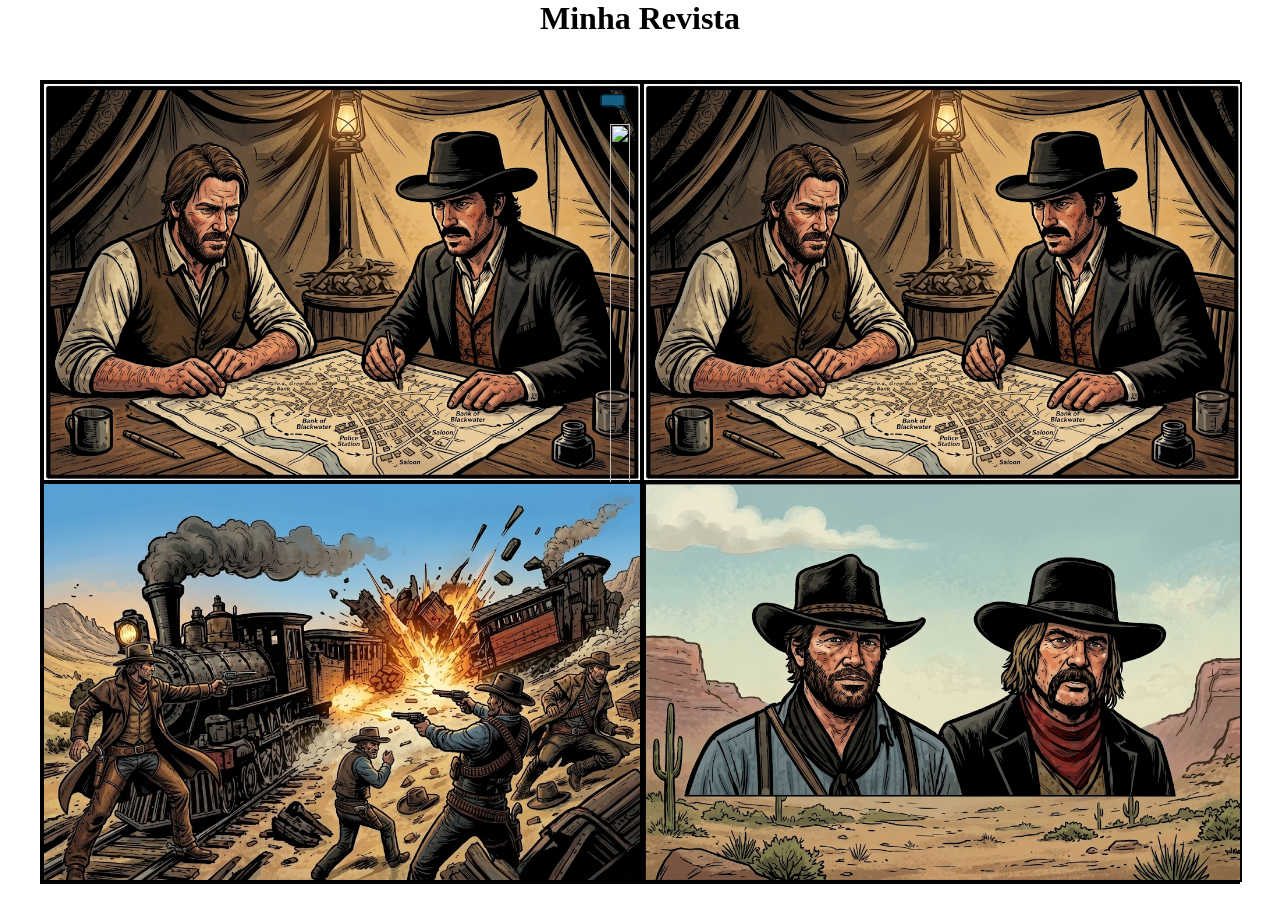
==== index.html @ ac2c47ff "primeiro commit" ====
<!DOCTYPE html>
<html lang="en">

<head>
    <link rel="stylesheet" href="estilo.css">
    <script src="js.js"></script>
    <meta charset="UTF-8">
    <meta name="viewport" content="width=device-width, initial-scale=1.0">
    <title>Revista</title>
</head>

<body>
    <header>
        <h1>Minha Revista</h1>
    </header>
    <div id="container">
        <audio id="meuAudio">
            <source src="som.mp3" type="audio/mpeg">
           
        </audio>

        <div>
            <img id="balao" src="imagens/SAGA RED DEAD/bala2.png" onmouseover="balao()" onmouseout="balao2()" alt="">
            <img id="som" src="som.png"  onclick="tocarSom()">
            <img id="bal1" src="imagens/SAGA RED DEAD/balao.png" alt="">
             <img src="imagens/SAGA RED DEAD/2_processed.png" alt="">
           
        </div>
        <div>
            <img id="balao" src="bala2.png"">
            <img src="imagens/SAGA RED DEAD/2_processed.png" alt="">
        </div>
        <div>
            <img id="balao" src="bala2.png" alt="">
            <img src="imagens/SAGA RED DEAD/3_processed.png" alt="">
        </div>
        <div>
            <img id="balao" src="bala2.png" alt="">
            <img src="imagens/SAGA RED DEAD/4_processed.png" alt="">
        </div>
    </div>


</body>

</html>
---- estilo.css ----
* {
    padding: 0;
    margin: 0;
    box-sizing: border-box;
}

header {
    width: 100%;
    text-align: center;
    height: 80px;
}

#container {
    display: grid;
    margin: auto;
    width: 1200px;
    min-height: 600px;

    border: solid 2px black;
    grid-template-columns: auto auto;
   
}

#container div {
    background-color: #f1f1f1;
    border: 1px solid black;
   border: solid 2px black;
    font-size: 30px;
    text-align: center;
    width: 600px;
    height: 400px;
    position: relative;
}
#container img{
    width: 100%;
    height: 100%;
}
#container #balao{
  position: absolute;
  width: 5%;
  height: 5%;
  right: 10px;
  top: 10px;  
}

#container #som{
 position: absolute;
  width: 20px;
  right: 10px;
  top: 40px;  
}
#container #bal1{
  position: absolute;
    width: 50%;
    height: 20%;
    top: 0px;
    left: 140px; 
    display: none;
}


#botoes {
    margin: auto;
    width: 1200px;
    margin-top: -5px;
    background-color: blue;
  
}

#esquerda{
    width: 500px;
    background-color: blueviolet;
    height: 30px;
    float: left;
}

#direita {
    width: 500px;
    height: 30px;
    text-align: right;
    float: right;
    background-color: rgb(189, 226, 43);

}
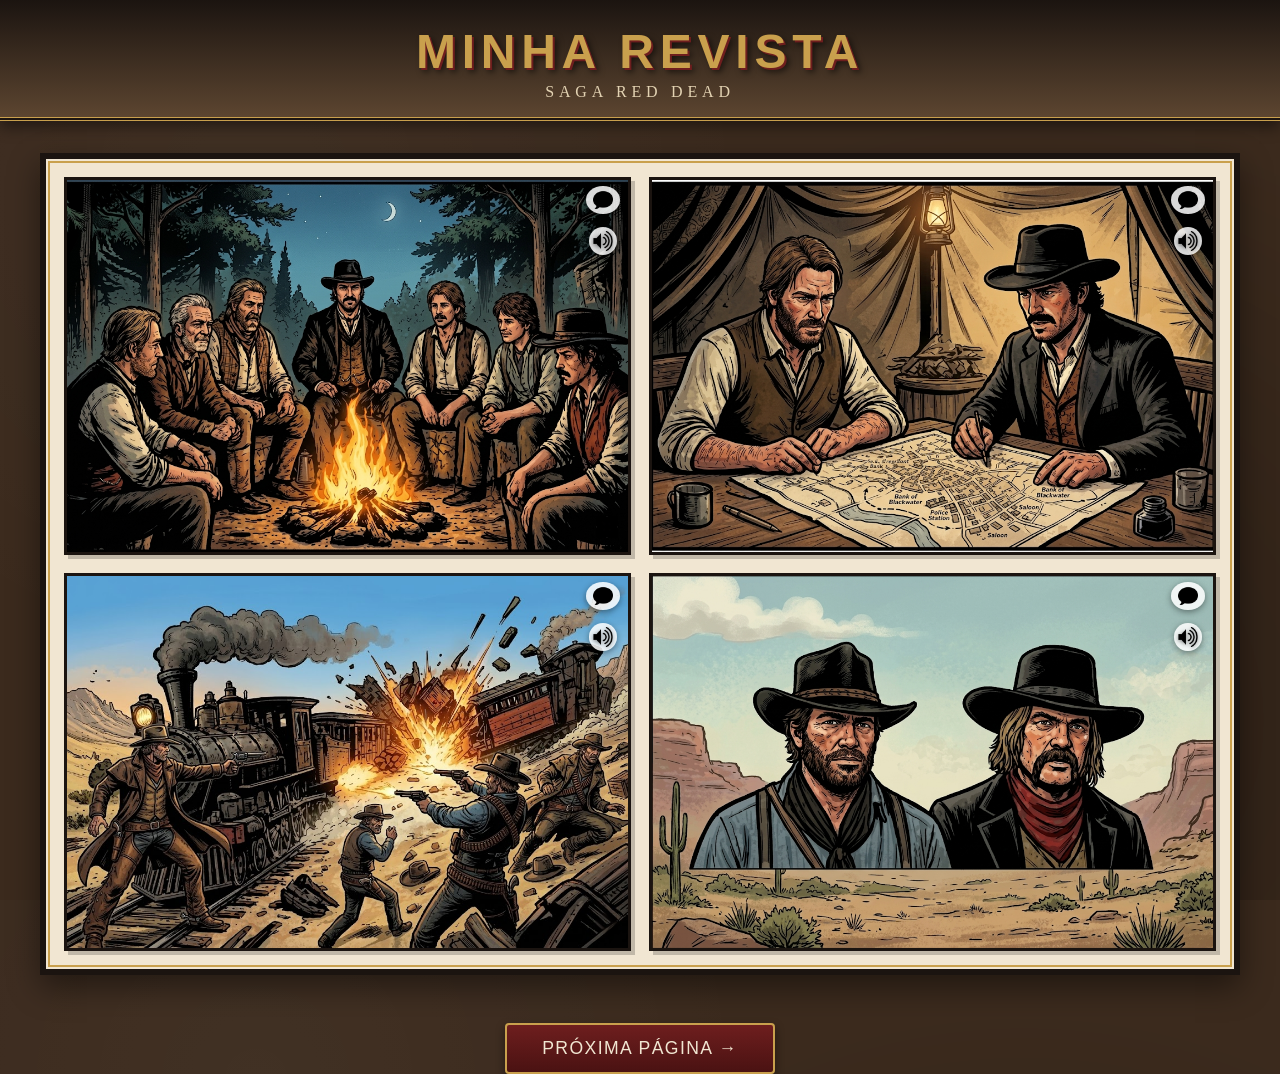
==== commit e56413a0: "som e baloes adicionados" ====
--- a/index.html
+++ b/index.html
@@ -1,46 +1,117 @@
 <!DOCTYPE html>
-<html lang="en">
+<html lang="pt-br">
 
 <head>
     <link rel="stylesheet" href="estilo.css">
-    <script src="js.js"></script>
     <meta charset="UTF-8">
     <meta name="viewport" content="width=device-width, initial-scale=1.0">
-    <title>Revista</title>
+    <title>Minha Revista — Saga Red Dead</title>
 </head>
 
 <body>
     <header>
         <h1>Minha Revista</h1>
+        <p class="subtitulo">Saga Red Dead</p>
     </header>
-    <div id="container">
-        <audio id="meuAudio">
-            <source src="som.mp3" type="audio/mpeg">
-           
-        </audio>
 
-        <div>
-            <img id="balao" src="imagens/SAGA RED DEAD/bala2.png" onmouseover="balao()" onmouseout="balao2()" alt="">
-            <img id="som" src="som.png"  onclick="tocarSom()">
-            <img id="bal1" src="imagens/SAGA RED DEAD/balao.png" alt="">
-             <img src="imagens/SAGA RED DEAD/2_processed.png" alt="">
-           
-        </div>
-        <div>
-            <img id="balao" src="bala2.png"">
-            <img src="imagens/SAGA RED DEAD/2_processed.png" alt="">
-        </div>
-        <div>
-            <img id="balao" src="bala2.png" alt="">
-            <img src="imagens/SAGA RED DEAD/3_processed.png" alt="">
-        </div>
-        <div>
-            <img id="balao" src="bala2.png" alt="">
-            <img src="imagens/SAGA RED DEAD/4_processed.png" alt="">
-        </div>
+    <main id="container">
+
+        <!-- Painel 1 -->
+        <section class="painel">
+            <img class="quadrinho" src="imagens/SAGA RED DEAD/1_processed.png" alt="Quadrinho 1">
+
+            <button class="icone-balao" type="button" aria-label="Mostrar fala">
+                <img src="imagens/SAGA RED DEAD/bala2.png" alt="">
+            </button>
+            <div class="balao-texto">
+                <p>A GANGUE VAN DER LINDE <br><br>
+                    NARRADOR: Uma família de foras da lei unida por sonhos de liberdade. <br>
+                    DUTCH: Enquanto estivermos juntos, nada poderá nos derrubar.
+                </p>
+
+            </div>
+
+            <button class="icone-som" type="button" aria-label="Tocar som">
+                <img src="som.png" alt="">
+                <audio id="audio1"
+                    src="sons/Moonlight  The Music of Red Dead Redemption 2 OST - Original Soundtrack (youtube).mp3"></audio>
+            </button>
+
+        </section>
+
+        <!-- Painel 2 -->
+        <section class="painel">
+            <img class="quadrinho" src="imagens/SAGA RED DEAD/2_processed.png" alt="Quadrinho 2">
+
+            <button class="icone-balao" type="button" aria-label="Mostrar fala">
+                <img src="imagens/SAGA RED DEAD/bala2.png" alt="">
+            </button>
+            <div class="balao-texto">
+                <p>UM PLANO ARRISCADO <br><br>
+                    NARRADOR: Mais um plano arriscado é colocado sobre a mesa. <br>
+                    DUTCH: Tenham fé. Este golpe vai resolver tudo
+                </p>
+            </div>
+
+            <button class="icone-som" type="button" aria-label="Tocar som">
+                <img src="som.png" alt="">
+                <audio id="audio2" src="sons/Oh My Lovely  The Music of Red Dead Redemption 2 OST - Original Soundtrack (youtube).mp3"></audio>
+            </button>
+
+
+        </section>
+
+        <!-- Painel 3 -->
+        <section class="painel">
+            <img class="quadrinho" src="imagens/SAGA RED DEAD/3_processed.png" alt="Quadrinho 3">
+
+            <button class="icone-balao" type="button" aria-label="Mostrar fala">
+                <img src="imagens/SAGA RED DEAD/bala2.png" alt="">
+            </button>
+            <div class="balao-texto">
+                <p>O ROUBO FRACASSA <br><br>
+                    NARRADOR: O caos toma conta quando o plano falha. <br>
+                    ARTHUR: Recuem! Isso virou uma armadilha!
+                </p>
+            </div>
+
+            <button class="icone-som" type="button" aria-label="Tocar som">
+                <img src="som.png" alt="">
+                <audio id="audio2" src="sons/American Venom  The Music of Red Dead Redemption 2 OST - Original Soundtrack (youtube).mp3"></audio>                
+            </button>
+
+
+        </section>
+
+        <!-- Painel 4 -->
+        <section class="painel">
+            <img class="quadrinho" src="imagens/SAGA RED DEAD/4_processed.png" alt="Quadrinho 4">
+
+            <button class="icone-balao" type="button" aria-label="Mostrar fala">
+                <img src="imagens/SAGA RED DEAD/bala2.png" alt="">
+            </button>
+            <div class="balao-texto">
+                <p>UM HOMEM CHAMADO MICAH <br><br>
+                    NARRADOR: Um novo favorito surge ao lado de Dutch. <br>
+                    MICAH: Eu vejo oportunidades onde os outros veem problemas.
+                </p>
+            </div>
+
+            <button class="icone-som" type="button" aria-label="Tocar som">
+                <img src="som.png" alt="">
+                <audio id="audio4"
+                    src="sons/Table Top  The Music of Red Dead Redemption 2 OST - Original Soundtrack (youtube).mp3"></audio>
+            </button>
+
+
+        </section>
+    </main>
+
+    <div class="passar">
+        <a href="pagina2.html">Próxima página →</a>
     </div>
 
-
+    <script src="js.js"></script>
 </body>
 
 </html>
--- a/estilo.css
+++ b/estilo.css
@@ -1,84 +1,247 @@
+
 * {
     padding: 0;
     margin: 0;
     box-sizing: border-box;
 }
 
+:root {
+    --couro: #3b2a1d;
+    --couro-claro: #5c4530;
+    --pergaminho: #f1e6d2;
+    --pergaminho-escuro: #e3d3b3;
+    --vinho: #6e1e1e;
+    --dourado: #c9a04d;
+    --tinta: #1b1410;
+    --sombra: rgba(0, 0, 0, 0.45);
+}
+
+html, body {
+    height: 100%;
+}
+
+body {
+    background: var(--couro);
+    background-image:
+        radial-gradient(circle at 20% 20%, rgba(255, 255, 255, 0.03), transparent 40%),
+        radial-gradient(circle at 80% 80%, rgba(0, 0, 0, 0.25), transparent 50%);
+    font-family: "Georgia", "Times New Roman", serif;
+    color: var(--tinta);
+    display: flex;
+    flex-direction: column;
+    min-height: 100vh;
+}
+
+
 header {
     width: 100%;
     text-align: center;
-    height: 80px;
-}
+    padding: 1.5rem 1rem 1rem;
+    background: linear-gradient(180deg, var(--tinta), var(--couro-claro));
+    border-bottom: 4px double var(--dourado);
+    box-shadow: 0 6px 14px var(--sombra);
+}
+
+header h1 {
+    font-family: "Impact", "Arial Black", sans-serif;
+    letter-spacing: 0.12em;
+    text-transform: uppercase;
+    font-size: clamp(1.8rem, 5vw, 3rem);
+    color: var(--dourado);
+    text-shadow:
+        2px 2px 0 var(--vinho),
+        4px 4px 6px rgba(0, 0, 0, 0.6);
+}
+
+header .subtitulo {
+    margin-top: 0.25rem;
+    color: var(--pergaminho-escuro);
+    letter-spacing: 0.3em;
+    text-transform: uppercase;
+    font-size: clamp(0.7rem, 2vw, 1rem);
+}
+
 
 #container {
     display: grid;
-    margin: auto;
-    width: 1200px;
-    min-height: 600px;
-
-    border: solid 2px black;
-    grid-template-columns: auto auto;
-   
-}
-
-#container div {
-    background-color: #f1f1f1;
-    border: 1px solid black;
-   border: solid 2px black;
-    font-size: 30px;
+    grid-template-columns: repeat(2, 1fr);
+    gap: clamp(8px, 1.5vw, 18px);
+    width: min(1200px, 96%);
+    margin: 2rem auto;
+    padding: clamp(10px, 1.5vw, 18px);
+    background: var(--pergaminho);
+    border: 6px solid var(--tinta);
+    outline: 2px solid var(--dourado);
+    outline-offset: -10px;
+    box-shadow: 0 12px 30px var(--sombra);
+}
+
+
+.painel {
+    position: relative;
+    background-color: #ffffff;
+    border: 3px solid var(--tinta);
+    box-shadow: inset 0 0 0 2px var(--pergaminho-escuro), 4px 4px 0 rgba(0, 0, 0, 0.2);
+    aspect-ratio: 3 / 2;
+    overflow: hidden;
+    isolation: isolate;
+}
+
+.painel .quadrinho {
+    display: block;
+    width: 100%;
+    height: 100%;
+    object-fit: cover;
+    object-position: center;
+    transition: transform 0.4s ease;
+}
+
+.painel:hover .quadrinho {
+    transform: scale(1.03);
+}
+
+
+.icone-balao {
+    position: absolute;
+    top: clamp(6px, 1.5%, 14px);
+    right: clamp(6px, 1.5%, 14px);
+    width: clamp(28px, 6%, 42px);
+    height: clamp(28px, 6%, 42px);
+    padding: 4px;
+    border: none;
+    border-radius: 50%;
+    background: rgba(255, 255, 255, 0.85);
+    box-shadow: 0 2px 6px rgba(0, 0, 0, 0.4);
+    cursor: pointer;
+    z-index: 3;
+    transition: transform 0.2s ease, background 0.2s ease;
+}
+
+.icone-balao img {
+    width: 100%;
+    height: 100%;
+    object-fit: contain;
+    display: block;
+}
+
+.icone-balao:hover,
+.icone-balao:focus-visible,
+.icone-balao.ativo {
+    transform: scale(1.12);
+    background: #ffffff;
+}
+
+
+.balao-texto {
+    position: absolute;
+    top: clamp(40px, 11%, 60px);
+    right: clamp(6px, 1.5%, 14px);
+    max-width: 70%;
+    min-width: 120px;
+    padding: 0.7em 0.9em;
+    background: rgba(255, 255, 255, 0.88);
+    backdrop-filter: blur(2px);
+    border: 2px solid var(--tinta);
+    border-radius: 16px;
+    border-top-right-radius: 4px; /* aponta de volta para o ícone */
+    color: var(--tinta);
+    font-family: "Comic Sans MS", "Segoe Print", cursive, sans-serif;
+    font-size: clamp(0.7rem, 1.6vw, 0.95rem);
+    line-height: 1.3;
+    text-align: left;
+    box-shadow: 0 4px 10px rgba(0, 0, 0, 0.25);
+    transform-origin: top right;
+    transform: scale(0.85) translateY(-6px);
+    opacity: 0;
+    pointer-events: none;
+    transition: opacity 0.2s ease, transform 0.2s ease;
+    z-index: 2;
+}
+
+.balao-texto.visivel {
+    opacity: 1;
+    transform: scale(1) translateY(0);
+    pointer-events: auto;
+}
+
+
+.icone-som {
+    position: absolute;
+    top: clamp(44px, 12.5%, 64px);
+    right: clamp(6px, 2%, 16px);
+    width: clamp(28px, 4.5%, 28px);
+    height: clamp(28px, 4.5%, 28px);
+    padding: 4px;
+    border: none;
+    border-radius: 50%;
+    background: rgba(255, 255, 255, 0.85);
+    box-shadow: 0 2px 6px rgba(0, 0, 0, 0.4);
+    cursor: pointer;
+    z-index: 3;
+    transition: transform 0.2s ease, background 0.2s ease;
+}
+
+.icone-som img {
+    width: 100%;
+    height: 100%;
+    object-fit: contain;
+    filter: drop-shadow(0 1px 2px rgba(0, 0, 0, 0.5));
+}
+
+.icone-som:hover {
+    opacity: 1;
+    transform: scale(1.15);
+}
+
+
+.passar {
+    margin: 1rem auto 2.5rem;
     text-align: center;
-    width: 600px;
-    height: 400px;
-    position: relative;
-}
-#container img{
-    width: 100%;
-    height: 100%;
-}
-#container #balao{
-  position: absolute;
-  width: 5%;
-  height: 5%;
-  right: 10px;
-  top: 10px;  
-}
-
-#container #som{
- position: absolute;
-  width: 20px;
-  right: 10px;
-  top: 40px;  
-}
-#container #bal1{
-  position: absolute;
-    width: 50%;
-    height: 20%;
-    top: 0px;
-    left: 140px; 
-    display: none;
-}
-
-
-#botoes {
-    margin: auto;
-    width: 1200px;
-    margin-top: -5px;
-    background-color: blue;
-  
-}
-
-#esquerda{
-    width: 500px;
-    background-color: blueviolet;
-    height: 30px;
-    float: left;
-}
-
-#direita {
-    width: 500px;
-    height: 30px;
-    text-align: right;
-    float: right;
-    background-color: rgb(189, 226, 43);
-
+}
+
+.passar a {
+    display: inline-block;
+    padding: 0.75em 2em;
+    font-family: "Impact", "Arial Black", sans-serif;
+    letter-spacing: 0.08em;
+    text-transform: uppercase;
+    font-size: clamp(0.9rem, 2vw, 1.1rem);
+    color: var(--pergaminho);
+    background: linear-gradient(180deg, var(--vinho), #4a1212);
+    border: 2px solid var(--dourado);
+    border-radius: 4px;
+    text-decoration: none;
+    box-shadow: 0 4px 10px var(--sombra);
+    transition: transform 0.15s ease, box-shadow 0.15s ease;
+}
+
+.passar a:hover {
+    transform: translateY(-2px);
+    box-shadow: 0 6px 14px var(--sombra);
+}
+
+.passar a:active {
+    transform: translateY(0);
+}
+
+
+@media (max-width: 700px) {
+    #container {
+        grid-template-columns: 1fr;
+    }
+
+    .painel {
+        aspect-ratio: 4 / 3;
+    }
+}
+
+@media (max-width: 420px) {
+    header {
+        padding: 1rem 0.5rem 0.75rem;
+    }
+
+    .balao-texto {
+        max-width: 80%;
+        font-size: 0.7rem;
+    }
 }
